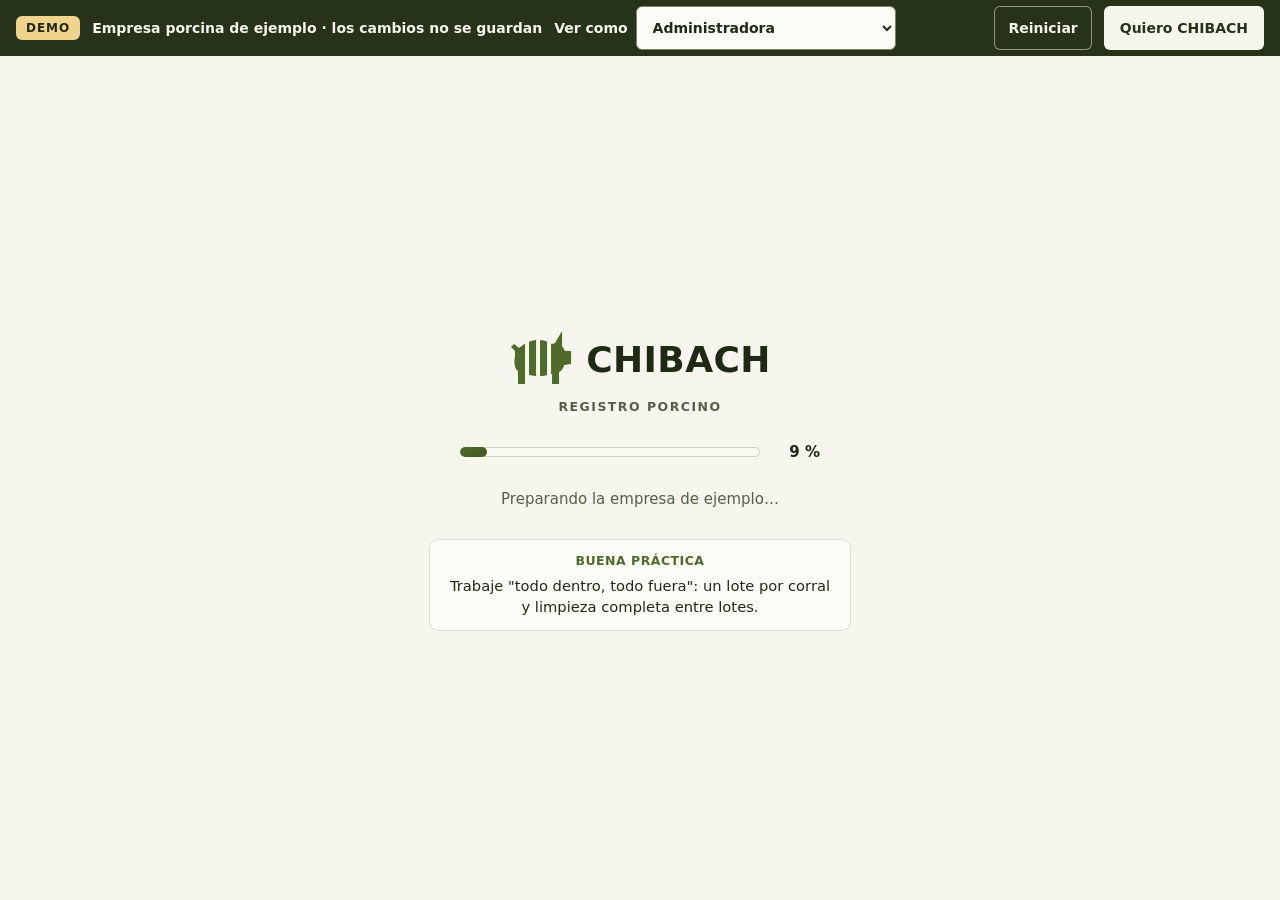
==== demo/index.html @ 528099c4 "Add files via upload" ====
<!DOCTYPE html>
<html lang="es">

<head>
    <meta charset="UTF-8">
    <meta name="viewport" content="width=device-width, initial-scale=1.0, viewport-fit=cover">
    <meta name="description" content="Demo interactiva de CHIBACH con una empresa porcina de ejemplo: registros diarios, pesajes, reproducción, sanidad y rastro.">
    <meta name="theme-color" content="#26331A">
    <link rel="icon" href="../img/favicon.svg?v=202611211308" type="image/svg+xml">
    
    <meta http-equiv="Content-Security-Policy" content="default-src 'self'; script-src 'self'; style-src 'self' 'unsafe-inline' https://fonts.googleapis.com; font-src https://fonts.gstatic.com; img-src 'self' data: blob:; connect-src 'self'; worker-src 'self'; frame-src 'none'; object-src 'none'; base-uri 'self'; form-action 'none'">
    <meta name="robots" content="noindex">
    <script src="../js/frame-guard.js?v=202611211308"></script>
    <meta name="referrer" content="no-referrer">
    <title>CHIBACH · Demo interactiva</title>
    <link rel="preconnect" href="https://fonts.googleapis.com">
    <link rel="preconnect" href="https://fonts.gstatic.com" crossorigin>
    <link href="https://fonts.googleapis.com/css2?family=Archivo:wght@600..800&family=DM+Mono:wght@400;500&family=Source+Sans+3:wght@400..800&display=swap" rel="stylesheet">
    <link rel="stylesheet" href="css/styles.css?v=202611211308">
    <link rel="stylesheet" href="css/demo.css?v=202611211308">
    <script src="js/demo.js?v=202611211308" defer></script>
    
    <script type="module" src="js/app.js?v=202611211308"></script>
</head>

<body>
    <div class="demo-bar" id="demoBar">
        <span class="demo-tag">DEMO</span>
        <span class="demo-txt">Empresa porcina de ejemplo · los cambios no se guardan</span>
        <label class="demo-como"><span>Ver como</span>
            <select id="demoComo" aria-label="Ver la demo como">
                <option value="empresa">Administradora</option>
                <option value="rep">Representante de dos granjas</option>
                <option value="vet">Veterinaria</option>
                <option value="nuevo">Primer ingreso</option>
            </select></label>
        <span class="demo-sp"></span>
        <button type="button" class="demo-reset" id="demoReset">Reiniciar</button>
        <a class="demo-cta" id="demoCta" href="https://wa.me/50258253416?text=Hola%2C%20prob%C3%A9%20la%20demo%20de%20CHIBACH%20y%20la%20quiero%20para%20mi%20granja%20de%20cerdos." target="_blank" rel="noopener noreferrer">Quiero CHIBACH</a>
    </div>
    <noscript>
        <p class="noscript">La plataforma necesita JavaScript habilitado.</p>
    </noscript>

    <div id="screen-loading" class="screen screen-center" role="status" aria-live="polite">
        <div class="brand brand-lg">
            <div class="brand-logo" role="img" aria-label="CHIBACH">
                <svg class="brand-simbolo" viewBox="0 0 64 64" aria-hidden="true"><path fill="currentColor" d="M6 30L6 25L2 21L5 18L10 22L14 18.9L16 17.7L16 48L16 58L9 58L9 45L7.9 43.9L6.9 42.6L6.2 41L5.8 39.2L5.5 37.3L5.4 35.1L5.6 32.6Z"/><path fill="currentColor" d="M20 15.7L22.1 14.9L26.2 14L27 14L27 49.9L26.4 49.9L22.9 49.5L20 49Z"/><path fill="currentColor" d="M31 14L34.6 14.5L38 15.6L38 49.2L36.4 49.5L33.1 49.9L31 50Z"/><path fill="currentColor" d="M42 17.5L43 18L46 17L53 5L53 20L56 25L62 25L62 38L55 39L54.7 40.2L54.3 41.3L53.8 42.3L53.2 43.2L52.6 44.1L51.8 44.8L51 45.5L50 46L50 58L43 58L43 48L42 48.3Z"/></svg>
                <span class="brand-palabra" aria-hidden="true">CHIBACH</span>
            </div>
            <span class="brand-tag">Registro porcino</span>
        </div>
        <div class="carga">
            <div class="carga-barra" id="carga-barra" role="progressbar" aria-label="Cargando" aria-valuemin="0" aria-valuemax="100" aria-valuenow="0"><span id="carga-relleno"></span></div>
            <span id="carga-pct" class="carga-pct">0 %</span>
        </div>
        <p id="loading-text" class="muted">Cargando…</p>
        <aside id="consejo" class="consejo" hidden><strong>Buena práctica</strong><p id="consejo-texto"></p></aside>
    </div>

    <main id="screen-login" class="screen auth-screen" hidden>
        <section class="auth-card" aria-labelledby="login-title">
            <div class="brand brand-lg">
                <div class="brand-logo" role="img" aria-label="CHIBACH">
                    <svg class="brand-simbolo" viewBox="0 0 64 64" aria-hidden="true"><path fill="currentColor" d="M6 30L6 25L2 21L5 18L10 22L14 18.9L16 17.7L16 48L16 58L9 58L9 45L7.9 43.9L6.9 42.6L6.2 41L5.8 39.2L5.5 37.3L5.4 35.1L5.6 32.6Z"/><path fill="currentColor" d="M20 15.7L22.1 14.9L26.2 14L27 14L27 49.9L26.4 49.9L22.9 49.5L20 49Z"/><path fill="currentColor" d="M31 14L34.6 14.5L38 15.6L38 49.2L36.4 49.5L33.1 49.9L31 50Z"/><path fill="currentColor" d="M42 17.5L43 18L46 17L53 5L53 20L56 25L62 25L62 38L55 39L54.7 40.2L54.3 41.3L53.8 42.3L53.2 43.2L52.6 44.1L51.8 44.8L51 45.5L50 46L50 58L43 58L43 48L42 48.3Z"/></svg>
                    <span class="brand-palabra" aria-hidden="true">CHIBACH</span>
                </div>
                <span class="brand-tag">Registro porcino</span>
            </div>
            <h1 id="login-title">Inicie sesión</h1>
            <p class="muted">Use el correo y la contraseña que le entregó la administración.</p>
            <p class="demo-pista">En la demo, entre con <b>empresa@demo.gt</b>, <b>rep@demo.gt</b>, <b>vet@demo.gt</b> o <b>nuevo@demo.gt</b> y cualquier contraseña.</p>

            <form id="login-form" data-submit="login" class="stack" novalidate>
                <label class="field">
                    <span>Correo electrónico</span>
                    <input type="email" name="email" autocomplete="username" inputmode="email" required>
                </label>
                <label class="field">
                    <span>Contraseña</span>
                    <span class="password-field">
                        <input type="password" name="password" autocomplete="current-password" required minlength="6">
                        <button type="button" class="password-toggle" data-action="toggle-password" aria-label="Mostrar contraseña" aria-pressed="false" title="Mostrar contraseña"><span data-icon="eye"></span></button>
                    </span>
                </label>
                <div class="humano" id="humano" hidden></div>
                <p class="form-error" role="alert" hidden></p>
                <button type="submit" class="btn btn-primary btn-block">Entrar</button>
                <button type="button" class="btn btn-link" data-action="forgot-password">¿Olvidó su contraseña?</button>
            </form>
        </section>
        <p class="auth-foot muted">El acceso lo otorga únicamente la administración.</p>
        <p class="firma">Powered by Pixan Tech<br>por Fernando Gaitán</p>
    </main>

    <main id="screen-denied" class="screen auth-screen" hidden>
        <section class="auth-card">
            <div class="brand brand-lg">
                <span class="brand-mark" aria-hidden="true"><svg viewBox="0 0 24 24" fill="none" stroke="currentColor" stroke-width="2" stroke-linecap="round" stroke-linejoin="round"><rect width="18" height="11" x="3" y="11" rx="2" ry="2"/><path d="M7 11V7a5 5 0 0 1 10 0v4"/></svg></span>
            </div>
            <h1 id="denied-title">Sin acceso</h1>
            <p id="denied-text" class="muted"></p>
            <div id="denied-actions" class="stack"></div>
            <button type="button" class="btn btn-ghost btn-block" data-action="logout">Cerrar sesión</button>
        </section>
    </main>

    <main id="screen-password" class="screen auth-screen" hidden>
        <section class="auth-card" aria-labelledby="password-title">
            <div class="brand brand-lg">
                <span class="brand-mark" aria-hidden="true"><svg viewBox="0 0 24 24" fill="none" stroke="currentColor" stroke-width="2" stroke-linecap="round" stroke-linejoin="round"><path d="M2.586 17.414A2 2 0 0 0 2 18.828V21a1 1 0 0 0 1 1h3a1 1 0 0 0 1-1v-1a1 1 0 0 1 1-1h1a1 1 0 0 0 1-1v-1a1 1 0 0 1 1-1h.172a2 2 0 0 0 1.414-.586l.814-.814a6.5 6.5 0 1 0-4-4z"/><circle cx="16.5" cy="7.5" r=".5" fill="currentColor"/></svg></span>
            </div>
            <h1 id="password-title">Cree su contraseña</h1>
            <p class="muted">Por seguridad, reemplace la contraseña temporal de <strong id="password-email"></strong> antes de continuar.</p>

            <form id="password-form" data-submit="change-password" class="stack" novalidate>
                <label class="field">
                    <span>Nueva contraseña</span>
                    <span class="password-field">
                        <input type="password" name="p1" autocomplete="new-password" required minlength="10">
                        <button type="button" class="password-toggle" data-action="toggle-password" aria-label="Mostrar contraseña" aria-pressed="false" title="Mostrar contraseña"><span data-icon="eye"></span></button>
                    </span>
                    <small class="field-hint">Mínimo 10 caracteres, con mayúsculas, minúsculas y números.</small>
                </label>
                <label class="field">
                    <span>Repita la contraseña</span>
                    <span class="password-field">
                        <input type="password" name="p2" autocomplete="new-password" required minlength="10">
                        <button type="button" class="password-toggle" data-action="toggle-password" aria-label="Mostrar contraseña" aria-pressed="false" title="Mostrar contraseña"><span data-icon="eye"></span></button>
                    </span>
                </label>
                <p class="form-error" role="alert" hidden></p>
                <button type="submit" class="btn btn-primary btn-block">Guardar y entrar</button>
            </form>
            <button type="button" class="btn btn-ghost btn-block" data-action="logout">Cerrar sesión</button>
        </section>
    </main>

    <div id="screen-app" class="app-shell" hidden>
        <aside id="sidebar" class="sidebar" aria-label="Menú principal">
            <div class="brand">
                <div class="brand-logo" role="img" aria-label="CHIBACH">
                    <svg class="brand-simbolo" viewBox="0 0 64 64" aria-hidden="true"><path fill="currentColor" d="M6 30L6 25L2 21L5 18L10 22L14 18.9L16 17.7L16 48L16 58L9 58L9 45L7.9 43.9L6.9 42.6L6.2 41L5.8 39.2L5.5 37.3L5.4 35.1L5.6 32.6Z"/><path fill="currentColor" d="M20 15.7L22.1 14.9L26.2 14L27 14L27 49.9L26.4 49.9L22.9 49.5L20 49Z"/><path fill="currentColor" d="M31 14L34.6 14.5L38 15.6L38 49.2L36.4 49.5L33.1 49.9L31 50Z"/><path fill="currentColor" d="M42 17.5L43 18L46 17L53 5L53 20L56 25L62 25L62 38L55 39L54.7 40.2L54.3 41.3L53.8 42.3L53.2 43.2L52.6 44.1L51.8 44.8L51 45.5L50 46L50 58L43 58L43 48L42 48.3Z"/></svg>
                    <span class="brand-palabra" aria-hidden="true">CHIBACH</span>
                </div>
                <span class="brand-tag">Registro porcino</span>
            </div>
            <nav id="nav" class="nav"></nav>
            <div class="sidebar-foot">
                <div id="user-chip" class="user-chip"></div>
                <button type="button" class="btn btn-sm btn-block" data-action="logout"><span data-icon="log-out"></span>Cerrar sesión</button>
                <p class="firma">Powered by Pixan Tech<br>por Fernando Gaitán</p>
            </div>
        </aside>
        <div class="sidebar-backdrop" data-action="toggle-sidebar" aria-hidden="true"></div>

        <div class="main">
            <header class="topbar">
                <button type="button" id="menu-btn" class="icon-btn" data-action="toggle-sidebar" aria-controls="sidebar" aria-expanded="false" aria-label="Mostrar u ocultar el menú" title="Menú"><span data-icon="menu"></span></button>
                <h1 id="page-title" class="page-title"></h1>
                <button type="button" class="icon-btn" data-action="sync" aria-label="Actualizar datos" title="Actualizar datos"><span data-icon="rotate-cw"></span></button>
            </header>
            <div id="busy-bar" class="busy-bar" aria-hidden="true"></div>
            <section id="view" class="view" tabindex="-1"></section>
        </div>
    </div>

    <dialog id="modal" class="modal" aria-modal="true"></dialog>

    <div id="toasts" class="toasts" aria-live="polite" aria-atomic="false"></div>
</body>

</html>
---- demo/css/styles.css ----
:root {
    
    --primary: #4F6B2A;        
    --primary-2: #1F2A14;      
    --secondary: #B08417;      
    --tertiary: #F0D48E;       
    --tertiary-ink: #3F7D3A;   
    --band: #26331A;           
    --band-2: #374A26;         
    --on-band: #F6F5EE;        
    --nav-bg: #EFEDE1;         
    --nav-hover: #E6E4D0;      
    --bg: #F6F5EE;             
    --surface: #FCFCF7;        
    --surface-2: #FAFAF2;      
    --text: #1F2A14;           
    --muted: #566048;          
    --line: #DEDFD0;           
    --line-2: #D0D2BC;         
    --field-border: #758362;   

    --ok: #2F6B2C;             
    --ok-bg: rgba(63, 125, 58, 0.13);
    --warn: #7A5000;           
    --warn-bg: rgba(183, 121, 31, 0.15);
    --danger: #A52A1D;         
    --danger-bg: rgba(192, 57, 43, 0.10);
    --info-bg: rgba(79, 107, 42, 0.10);

    
    --raised: 0 1px 2px rgba(31, 42, 20, 0.06), 0 0 0 1px var(--line);
    --raised-sm: 0 0 0 1px var(--line);
    --inset: inset 0 0 0 1px var(--line);
    --inset-sm: inset 0 0 0 1px var(--line-2);
    --grad-primary: linear-gradient(135deg, #4F6B2A 0%, #415823 100%);   
    --grad-secondary: linear-gradient(135deg, #B08417 0%, #957013 100%);   
    --grad-tertiary: linear-gradient(135deg, #F4E0AE 0%, #F0D48E 100%);

    --font-title: Archivo, "Source Sans 3", system-ui, -apple-system, "Segoe UI", Roboto, Arial, sans-serif;
    --font-text: "Source Sans 3", system-ui, -apple-system, "Segoe UI", Roboto, "Noto Sans", Arial, sans-serif;
    --font-data: "DM Mono", ui-monospace, "Roboto Mono", "SF Mono", Menlo, Consolas, monospace;

    --r-lg: 8px;
    --r-md: 8px;
    --r-sm: 6px;
    --pill: 6px;

    --s1: 4px;
    --s2: 8px;
    --s3: 12px;
    --s4: 16px;
    --s5: 24px;
    --s6: 32px;

    --sidebar-w: 240px;
    --topbar-h: 60px;
    --ease: cubic-bezier(.2, .7, .2, 1);
    color-scheme: light;
}

*, *::before, *::after { box-sizing: border-box; }
html { -webkit-text-size-adjust: 100%; }
body {
    margin: 0;
    min-height: 100vh;
    min-height: 100dvh;
    background: var(--bg);
    color: var(--text);
    font: 400 15px/1.5 var(--font-text);
    -webkit-font-smoothing: antialiased;
}
h1, h2, h3, h4, p, ul, ol, dl, dd, figure { margin: 0; }
h1 { font: 700 1.6rem/1.2 var(--font-title); letter-spacing: -0.01em; }
h2 { font: 600 1.15rem/1.3 var(--font-title); }
h3 { font-size: 1rem; font-weight: 600; }
[hidden] { display: none !important; }
a { color: var(--primary); }
button, input, select, textarea { font: inherit; color: inherit; }
.muted { color: var(--muted); }
.center { text-align: center; }
.noscript { padding: var(--s5); text-align: center; }
.sr-only { position: absolute; width: 1px; height: 1px; overflow: hidden; clip: rect(0 0 0 0); white-space: nowrap; }


.icon { width: 18px; height: 18px; flex: none; vertical-align: middle; }
.icon-sm { width: 15px; height: 15px; }
.icon-lg { width: 26px; height: 26px; }
.spin { animation: spin 0.9s linear infinite; }
@keyframes spin { to { transform: rotate(360deg); } }


.brand { display: flex; align-items: center; justify-content: center; gap: var(--s3); }
.brand-mark {
    width: 42px; height: 42px; border-radius: 14px; display: grid; place-items: center;
    background: var(--grad-primary); color: var(--on-band); box-shadow: var(--raised-sm);
}
.brand-mark svg { width: 24px; height: 24px; }
.brand-name { font-family: var(--font-title); font-weight: 800; font-size: 1.2rem; letter-spacing: -0.02em; line-height: 1.1; }
.brand-name small { display: block; font-size: 0.72rem; font-weight: 600; color: var(--muted); letter-spacing: 0.02em; }
.brand-lg .brand-mark { width: 56px; height: 56px; border-radius: 18px; }
.brand-lg .brand-mark svg { width: 30px; height: 30px; }
.brand-lg .brand-name { font-size: 1.5rem; }

.brand:has(.brand-logo) { flex-direction: column; gap: var(--s2); }
.brand-logo {
    display: inline-flex; align-items: center; gap: 0.36em;
    font: 700 1.5rem/1 var(--font-title); letter-spacing: 0.01em; color: var(--primary-2);
}
.brand-simbolo { width: 1.78em; height: 1.78em; flex: none; color: var(--primary); fill: currentColor; }
.brand-palabra { padding-top: 0.08em; }
.brand-lg .brand-logo { font-size: 2.25rem; }
.brand-tag { font-size: 0.78rem; font-weight: 600; color: var(--muted); letter-spacing: 0.12em; text-transform: uppercase; }
.sidebar .brand { align-items: flex-start; }


.screen { min-height: 100vh; min-height: 100dvh; }
.screen-center, .auth-screen {
    display: flex; flex-direction: column; align-items: center; justify-content: center;
    gap: var(--s5); padding: var(--s5) var(--s4); text-align: center;
}
.auth-card {
    width: min(420px, 100%); padding: var(--s6) var(--s5); border-radius: var(--r-lg);
    background: var(--surface); box-shadow: var(--raised);
    display: flex; flex-direction: column; gap: var(--s4); text-align: center;
}
.auth-card form { text-align: left; }
.auth-foot { font-size: 0.85rem; max-width: 420px; }
.spinner {
    width: 44px; height: 44px; border-radius: 50%; box-shadow: var(--inset);
    border: 4px solid transparent; border-top-color: var(--secondary); animation: spin 0.9s linear infinite;
}
.boot-error { color: var(--danger); font-weight: 600; max-width: 440px; }


.stack { display: flex; flex-direction: column; gap: var(--s4); }
.row { display: flex; align-items: center; gap: var(--s3); flex-wrap: wrap; }
.row-center { justify-content: center; }
.row-between { justify-content: space-between; }
.field { display: flex; flex-direction: column; gap: var(--s2); min-width: 0; }
.field > span:first-child, .field-label { font-size: 0.82rem; font-weight: 700; color: var(--muted); }
.field .req { color: var(--danger); }
.field-hint { font-size: 0.78rem; color: var(--muted); }

.input, .field input, .field select, .field textarea, .select, .lote-corral input[type="number"] {
    width: 100%; min-height: 44px; padding: 10px 14px; border: 1px solid var(--field-border); border-radius: var(--r-sm);
    background: var(--surface); box-shadow: none; outline: none;
    transition: box-shadow .2s var(--ease), border-color .2s var(--ease);
}
.field textarea { min-height: 88px; resize: vertical; }
.field input:focus, .field select:focus, .field textarea:focus, .input:focus, .select:focus, .lote-corral input[type="number"]:focus {
    border-color: var(--primary); box-shadow: 0 0 0 2px var(--secondary);
}
.field input[readonly] { color: var(--muted); }
.field input:user-invalid, .field select:user-invalid, .field textarea:user-invalid { border-color: var(--danger); box-shadow: 0 0 0 2px rgba(192, 57, 43, .45); }
.form-error {
    padding: 10px 14px; border-radius: var(--r-sm); background: var(--danger-bg);
    color: var(--danger); font-weight: 600; font-size: 0.9rem; text-align: center;
}
.password-field { position: relative; display: block; }
.password-field input { padding-right: 48px; }
.password-toggle {
    position: absolute; right: 6px; top: 50%; transform: translateY(-50%);
    width: 36px; height: 36px; border: 0; border-radius: 10px; background: transparent;
    color: var(--muted); cursor: pointer; display: grid; place-items: center;
}
.password-toggle:hover { color: var(--primary); }
fieldset.field { border: 0; padding: 0; margin: 0; min-width: 0; }
.check { display: inline-flex; align-items: center; gap: var(--s2); font-weight: 600; font-size: 0.9rem; cursor: pointer; }

input[type="checkbox"], .check input, .field .check input {
    -webkit-appearance: none; appearance: none; width: 18px; height: 18px; min-height: 0; margin: 0; padding: 0; flex: none;
    display: inline-grid; place-content: center; border: 1.5px solid var(--field-border); border-radius: 4px;
    background: var(--surface); box-shadow: none; cursor: pointer; vertical-align: middle;
}
input[type="checkbox"]::before {
    content: ''; width: 10px; height: 10px; transform: scale(0); transition: transform .12s var(--ease);
    background: var(--on-band); clip-path: polygon(14% 44%, 0 65%, 50% 100%, 100% 16%, 80% 0%, 43% 62%);
}
input[type="checkbox"]:checked { background: var(--primary); border-color: var(--primary); }
input[type="checkbox"]:checked::before { transform: scale(1); }
input[type="checkbox"]:focus-visible { outline: 2px solid var(--secondary); outline-offset: 2px; }
input[type="checkbox"]:disabled { opacity: .5; cursor: not-allowed; }

.form-grid { display: grid; grid-template-columns: repeat(auto-fill, minmax(min(220px, 100%), 1fr)); gap: var(--s4); align-items: start; }
.form-grid > .field:not(.span-all) > span:first-child {
    min-height: 2.5em; display: flex; flex-wrap: wrap; align-items: flex-end; align-content: flex-end; column-gap: 0.3em;
}
.form-section { display: flex; flex-direction: column; gap: var(--s3); }
.form-section > h3 { display: flex; align-items: center; gap: var(--s2); color: var(--primary); font-size: 0.95rem; }
.span-all { grid-column: 1 / -1; }


.btn {
    display: inline-flex; align-items: center; justify-content: center; gap: var(--s2);
    min-height: 42px; padding: 0 18px; border: 0; border-radius: var(--pill);
    background: var(--surface); color: var(--primary); font-weight: 700; font-size: 0.92rem;
    box-shadow: var(--raised-sm); cursor: pointer; white-space: nowrap; text-decoration: none;
    transition: box-shadow .18s var(--ease), transform .18s var(--ease), color .18s;
}
.btn:hover { color: var(--primary-2); transform: translateY(-1px); }
.btn:active { box-shadow: var(--inset-sm); transform: none; }
.btn:focus-visible, .icon-btn:focus-visible, .seg:focus-visible, .th-sort:focus-visible, .nav a:focus-visible {
    outline: 2px solid var(--secondary); outline-offset: 2px;
}
.btn:disabled { opacity: .5; cursor: not-allowed; transform: none; }
.btn-primary { background: var(--grad-primary); color: var(--on-band); }
.btn-primary:hover { color: var(--on-band); }
.btn-accent { background: var(--grad-primary); color: var(--on-band); }
.btn-accent:hover { color: var(--on-band); }
.btn-danger { color: var(--danger); }
.btn-danger.btn-solid { background: linear-gradient(135deg, #C0392B 0%, #A52A1D 100%); color: var(--on-band); }
.btn-ghost { box-shadow: none; background: transparent; }
.btn-ghost:hover { box-shadow: var(--raised-sm); }
.btn-sm { min-height: 34px; padding: 0 14px; font-size: 0.84rem; }
.btn-block { width: 100%; }
.btn-link { background: none; box-shadow: none; min-height: auto; padding: 4px; color: var(--primary-2); }
.btn.is-loading { pointer-events: none; opacity: .75; }
.btn.is-loading::after {
    content: ''; width: 14px; height: 14px; border-radius: 50%;
    border: 2px solid currentColor; border-right-color: transparent; animation: spin .8s linear infinite;
}
.icon-btn {
    width: 40px; height: 40px; border: 0; border-radius: 12px; background: var(--surface);
    color: var(--primary); box-shadow: var(--raised-sm); display: inline-grid; place-items: center;
    cursor: pointer; flex: none; transition: box-shadow .18s var(--ease);
}
.icon-btn:active, .icon-btn[aria-pressed="true"] { box-shadow: var(--inset-sm); }
.icon-btn-sm { width: 34px; height: 34px; border-radius: 10px; }
.icon-btn.danger { color: var(--danger); }
.icon-btn:disabled { opacity: .45; cursor: not-allowed; }


.app-shell { min-height: 100vh; min-height: 100dvh; }
.sidebar {
    position: fixed; inset: 0 auto 0 0; z-index: 40; width: var(--sidebar-w);
    display: flex; flex-direction: column; gap: var(--s5); padding: var(--s5) var(--s4);
    background: var(--surface); box-shadow: 8px 0 22px rgba(31, 42, 20, 0.12);
    transition: transform .28s var(--ease), visibility .28s;
    overflow-y: auto;
}
.sidebar .brand { justify-content: flex-start; padding: 0 var(--s2); }
.nav { display: flex; flex-direction: column; gap: var(--s2); flex: 1; }
.nav a {
    display: flex; align-items: center; gap: var(--s3); padding: 11px 14px; border-radius: var(--r-sm);
    color: var(--muted); font-weight: 700; text-decoration: none; transition: box-shadow .18s, color .18s;
}
.nav a:hover { color: var(--primary); box-shadow: var(--raised-sm); }
.nav a.is-active { color: var(--primary); box-shadow: var(--inset-sm); }
.nav a.is-active .icon { color: var(--secondary); }
.sidebar-foot { display: flex; flex-direction: column; gap: var(--s3); }
.user-chip { display: flex; align-items: center; gap: var(--s3); padding: var(--s3); border-radius: var(--r-md); box-shadow: var(--inset-sm); min-width: 0; }
.user-chip .avatar { flex: none; }
.user-chip-text { min-width: 0; }
.user-chip-text strong { display: block; font-size: 0.9rem; overflow: hidden; text-overflow: ellipsis; white-space: nowrap; }
.user-chip-text span { font-size: 0.76rem; color: var(--muted); }
.avatar {
    width: 38px; height: 38px; border-radius: 50%; display: grid; place-items: center;
    background: var(--grad-primary); color: var(--on-band); font-weight: 700; font-size: 0.85rem;
}
.sidebar-backdrop {
    position: fixed; inset: 0; z-index: 35; background: rgba(31, 42, 20, 0.35);
    opacity: 0; visibility: hidden; transition: opacity .25s, visibility .25s;
}

.main { margin-left: var(--sidebar-w); min-width: 0; transition: margin-left .28s var(--ease); }
.topbar {
    position: sticky; top: 0; z-index: 30; height: var(--topbar-h);
    display: grid; grid-template-columns: auto 1fr auto; align-items: center; gap: var(--s3);
    padding: 0 var(--s5); background: var(--band);
}
.page-title { font-size: 1.2rem; font-weight: 700; text-align: center; overflow: hidden; text-overflow: ellipsis; white-space: nowrap; }
.busy-bar { position: fixed; top: 0; left: 0; right: 0; z-index: 60; height: 3px; overflow: hidden; pointer-events: none; }
.busy-bar.is-active::after {
    content: ''; position: absolute; inset: 0; width: 40%;
    background: linear-gradient(90deg, transparent, var(--secondary), var(--tertiary), transparent);
    animation: busy 1.1s ease-in-out infinite;
}
@keyframes busy { from { transform: translateX(-100%); } to { transform: translateX(250%); } }
.view { display: flex; flex-direction: column; gap: var(--s5); padding: var(--s2) var(--s5) var(--s6); max-width: 1500px; margin: 0 auto; outline: none; }


.app-shell.sidebar-collapsed .sidebar { transform: translateX(-105%); visibility: hidden; }
.app-shell.sidebar-collapsed .main { margin-left: 0; }


.card {
    background: var(--surface); border-radius: var(--r-lg); box-shadow: var(--raised);
    padding: var(--s5); display: flex; flex-direction: column; gap: var(--s4); min-width: 0;
}
.card-head { display: flex; align-items: center; justify-content: space-between; gap: var(--s3); flex-wrap: wrap; }
.card-head h2, .card-head h3 { display: flex; align-items: center; gap: var(--s2); }
.card-head h2 .icon, .card-head h3 .icon { color: var(--secondary); }
.card-title-center { justify-content: center; text-align: center; }

.card.is-disabled { filter: grayscale(.85); box-shadow: none; outline: 1px dashed var(--muted); outline-offset: -1px; }
.section-head { display: flex; flex-direction: column; align-items: center; gap: var(--s2); text-align: center; }
.section-head p { max-width: 640px; }
.grid-2 { display: grid; grid-template-columns: repeat(auto-fit, minmax(min(460px, 100%), 1fr)); gap: var(--s5); }
.grid-3 { display: flex; flex-wrap: wrap; justify-content: center; gap: var(--s5); }
.grid-3 > * { flex: 1 1 300px; max-width: 560px; }
.issue-list { list-style: none; padding: 0; margin: 0; display: flex; flex-direction: column; gap: var(--s2); text-align: center; color: var(--muted); font-size: 0.9rem; }


.filters { display: flex; flex-wrap: wrap; align-items: flex-end; justify-content: center; gap: var(--s4); min-width: 0; }
.card > * { min-width: 0; }
.filters .field { min-width: 150px; }
.filter-group { display: flex; flex-direction: column; align-items: center; gap: var(--s2); }
.filter-group > .field-label { text-align: center; }
.date-range { display: flex; gap: var(--s3); align-items: flex-end; }
.presets { display: flex; flex-wrap: wrap; justify-content: center; gap: var(--s2); }


.segmented { display: inline-flex; gap: var(--s1); padding: var(--s1); border-radius: var(--pill); box-shadow: var(--inset-sm); flex-wrap: wrap; justify-content: center; }
.seg {
    display: inline-flex; align-items: center; gap: var(--s2); min-height: 38px; padding: 0 16px;
    border: 0; border-radius: var(--pill); background: transparent; color: var(--muted);
    font-weight: 700; font-size: 0.88rem; cursor: pointer; transition: all .18s var(--ease);
}
.seg:hover:not(:disabled) { color: var(--primary); }
.seg.is-active { background: var(--surface); color: var(--primary); box-shadow: var(--raised-sm); }
.seg:disabled { opacity: .45; cursor: not-allowed; filter: grayscale(1); }


.dropdown { position: relative; }
.dropdown > summary {
    list-style: none; display: inline-flex; align-items: center; justify-content: space-between; gap: var(--s2);
    min-height: 44px; min-width: 210px; padding: 0 14px; border-radius: var(--r-sm);
    border: 1px solid var(--field-border); cursor: pointer; font-weight: 600;
}
.dropdown > summary::-webkit-details-marker { display: none; }
.dropdown[open] > summary { box-shadow: 0 0 0 2px var(--secondary); }
.dropdown-panel {
    position: absolute; z-index: 25; top: calc(100% + 8px); left: 50%; transform: translateX(-50%);
    width: max(100%, 260px); max-height: 320px; overflow: auto; padding: var(--s3);
    border-radius: var(--r-md); background: var(--surface-2); box-shadow: var(--raised);
    display: flex; flex-direction: column; gap: var(--s2);
}
.dropdown-panel .check { padding: 6px 8px; border-radius: 10px; }
.dropdown-panel .check:hover { background: var(--info-bg); }


.kpis { display: flex; flex-wrap: wrap; justify-content: center; gap: var(--s4); }
.kpis > * { flex: 1 1 170px; max-width: 280px; }
.kpi {
    display: flex; flex-direction: column; align-items: center; gap: var(--s2); text-align: center;
    padding: var(--s4); border-radius: var(--r-md); background: var(--surface); box-shadow: var(--raised-sm);
}
.kpi-icon { display: grid; place-items: center; }
.kpi-label { font-size: 0.78rem; font-weight: 700; color: var(--muted); text-transform: uppercase; letter-spacing: 0.06em; }
.kpi-value { font-size: 1.55rem; font-weight: 500; letter-spacing: -0.02em; line-height: 1.1; }
.kpi-sub { font-size: 0.8rem; color: var(--muted); }


.chart-card { gap: var(--s3); }
.chart-card .card-head h3 { font-size: 0.98rem; }
.chart-box { position: relative; width: 100%; }
.chart-box canvas { display: block; width: 100%; height: 300px; touch-action: pan-y; cursor: crosshair; }


.table-card { gap: var(--s3); }
.table-tools { display: flex; align-items: center; justify-content: space-between; gap: var(--s3); flex-wrap: wrap; }
.table-tools h2, .table-tools h3 { display: flex; align-items: center; gap: var(--s2); }
.table-tools h2 .icon, .table-tools h3 .icon { color: var(--secondary); }
.table-tools .tools { display: flex; align-items: center; gap: var(--s2); flex-wrap: wrap; justify-content: center; }
.search { position: relative; }
.search .icon { position: absolute; left: 12px; top: 50%; transform: translateY(-50%); color: var(--muted); }
.search input { padding-left: 38px; min-height: 38px; width: 220px; max-width: 100%; }
.table-wrap { width: 100%; overflow: auto; border-radius: var(--r-md); box-shadow: var(--inset-sm); max-height: 70vh; -webkit-overflow-scrolling: touch; }
.import-tabla { max-height: 320px; }
.import-tabla table { width: 100%; border-collapse: collapse; font-size: 0.85rem; }
.import-tabla th, .import-tabla td { padding: 6px 10px; text-align: left; border-bottom: 1px solid var(--line); vertical-align: top; }
.import-tabla th { position: sticky; top: 0; background: var(--surface); }
.import-steps .form-section > h3 { display: flex; align-items: center; gap: var(--s2); }
table.table { width: 100%; border-collapse: separate; border-spacing: 0; font-size: 0.88rem; }
.table th, .table td { padding: 10px 14px; text-align: center; vertical-align: middle; border-bottom: 1px solid var(--line); white-space: nowrap; }
.table td.wrap { white-space: normal; min-width: 220px; max-width: 420px; text-align: left; }
.table td.num { font-variant-numeric: tabular-nums; }
.table thead th {
    position: sticky; top: 0; z-index: 2; background: var(--surface-2);
    font-size: 0.74rem; font-weight: 800; color: var(--muted); text-transform: uppercase; letter-spacing: 0.05em;
}
.table tbody tr:last-child td { border-bottom: 0; }
.table tr.is-deleted td { color: var(--muted); text-decoration: line-through; text-decoration-color: rgba(86, 96, 72, .5); }
.table tr.is-deleted td.actions { text-decoration: none; }
.table .sticky-col { position: sticky; left: 0; z-index: 1; background: var(--surface-2); }
.table thead .sticky-col { z-index: 3; }
.table td.actions, .table th.actions { position: sticky; right: 0; background: var(--surface-2); z-index: 1; }
.table thead th.actions { z-index: 3; }
.table td.actions .row { flex-wrap: nowrap; justify-content: center; gap: var(--s2); }
.th-sort {
    display: inline-flex; align-items: center; gap: 6px; border: 0; background: none; padding: 0;
    color: inherit; font: inherit; text-transform: inherit; letter-spacing: inherit; cursor: pointer;
}
.th-sort .icon { width: 15px; height: 15px; opacity: .45; }
.th-sort.is-sorted { color: var(--primary); }
.th-sort.is-sorted .icon { opacity: 1; color: var(--secondary); }
.table-foot { display: flex; justify-content: center; font-size: 0.82rem; color: var(--muted); text-align: center; }


.kv { display: flex; flex-wrap: wrap; justify-content: center; gap: var(--s3); }
.kv div { flex: 1 1 190px; max-width: 340px; padding: 10px 12px; border-radius: var(--r-sm); box-shadow: var(--inset-sm); min-width: 0; text-align: center; }
.kv dt { font-size: 0.72rem; font-weight: 700; color: var(--muted); text-transform: uppercase; letter-spacing: 0.04em; }
.kv dd { font-weight: 700; overflow-wrap: anywhere; }
.kv dd.empty { color: var(--muted); font-weight: 500; }
.profile-section { display: flex; flex-direction: column; gap: var(--s3); }
.profile-section > h3 { display: flex; align-items: center; justify-content: center; gap: var(--s2); font-size: 0.9rem; color: var(--primary); }
.profile-section > h3 .icon { color: var(--secondary); }
.farm-hero { align-items: center; text-align: center; }
.farm-head { display: flex; flex-direction: column; align-items: center; gap: var(--s3); width: 100%; }
.farm-title { display: flex; flex-direction: column; align-items: center; gap: var(--s2); }
.farm-title h2 { margin: 0; }
.farm-hero .meta { display: flex; flex-wrap: wrap; justify-content: center; gap: var(--s2) var(--s4); color: var(--muted); font-size: 0.9rem; }
.farm-hero .meta span { display: inline-flex; align-items: center; gap: 6px; }
@media (min-width: 1024px) {
    .farm-hero { align-items: stretch; text-align: left; }
    .farm-head { flex-direction: row; }
    .farm-title { flex-direction: row; gap: var(--s3); }
    .farm-actions { margin-left: auto; }
    .farm-hero .meta { justify-content: flex-start; }
}
.empty-line { display: flex; flex-direction: column; align-items: center; justify-content: center; gap: var(--s3); text-align: center; padding: var(--s5) var(--s3); color: var(--muted); }
.empty-line .icon-lg { color: var(--muted); }


.badge {
    display: inline-flex; align-items: center; gap: 5px; padding: 3px 10px; border-radius: var(--pill);
    font-size: 0.74rem; font-weight: 800; letter-spacing: 0.02em; white-space: nowrap;
    background: var(--info-bg); color: var(--primary);
}
.badge-solid { background: var(--grad-primary); color: var(--on-band); }
.badge-ok { background: var(--ok-bg); color: var(--ok); }
.badge-warn { background: var(--warn-bg); color: var(--warn); }
.badge-danger { background: var(--danger-bg); color: var(--danger); }
.badge-muted { background: rgba(86, 96, 72, .12); color: var(--muted); }
.chips { display: flex; flex-wrap: wrap; justify-content: center; gap: var(--s2); }
.chip {
    display: inline-flex; align-items: center; gap: var(--s2); padding: 6px 8px 6px 14px; border-radius: var(--pill);
    box-shadow: var(--raised-sm); font-weight: 600; font-size: 0.88rem;
}


.alert { display: flex; align-items: center; justify-content: center; gap: var(--s3); padding: 12px 16px; border-radius: var(--r-md); font-weight: 600; font-size: 0.9rem; text-align: center; }
.alert-info { background: var(--info-bg); color: var(--primary); }
.alert-warn { background: var(--warn-bg); color: var(--warn); }
.alert-danger { background: var(--danger-bg); color: var(--danger); }
.alert-ok { background: var(--ok-bg); color: var(--ok); }
.empty { display: flex; flex-direction: column; align-items: center; gap: var(--s3); padding: var(--s6) var(--s4); text-align: center; color: var(--muted); }
.empty-icon { width: 64px; height: 64px; border-radius: 20px; display: grid; place-items: center; box-shadow: var(--inset); color: var(--secondary); }
.empty-icon .icon { width: 28px; height: 28px; }
.skeleton { height: 220px; border-radius: var(--r-lg); box-shadow: var(--inset); position: relative; overflow: hidden; }
.skeleton::after {
    content: ''; position: absolute; inset: 0;
    background: linear-gradient(90deg, transparent, rgba(252, 252, 247, .55), transparent);
    animation: busy 1.4s ease-in-out infinite;
}
.secret {
    font: 500 1.35rem/1.2 var(--font-data); letter-spacing: 0.08em;
    padding: var(--s4); border-radius: var(--r-md); box-shadow: var(--inset); text-align: center; user-select: all; overflow-wrap: anywhere;
}


details.ficha { border-radius: var(--r-md); box-shadow: var(--inset-sm); padding: var(--s3) var(--s4); }
details.ficha > summary {
    list-style: none; cursor: pointer; display: flex; align-items: center; justify-content: center; gap: var(--s2);
    font-weight: 700; color: var(--primary);
}
details.ficha > summary::-webkit-details-marker { display: none; }
details.ficha[open] > summary { margin-bottom: var(--s3); }
details.ficha[open] > summary .icon:last-child { transform: rotate(180deg); }
.estructura { display: flex; flex-direction: column; gap: var(--s4); }
.estructura-titulo { display: flex; align-items: center; gap: var(--s2); color: var(--primary); font-size: 0.98rem; }
.estructura-titulo .icon { color: var(--secondary); }
.nave { display: flex; flex-direction: column; gap: var(--s3); padding: var(--s4); border-radius: var(--r-md); box-shadow: var(--raised-sm); }
.nave-head { display: flex; align-items: center; justify-content: space-between; gap: var(--s3); flex-wrap: wrap; }
.nave-head > strong { display: flex; align-items: center; gap: var(--s2); }
.corrales { display: grid; grid-template-columns: repeat(auto-fill, minmax(min(250px, 100%), 1fr)); gap: var(--s3); }
.corral { display: flex; flex-direction: column; gap: var(--s3); padding: var(--s3); border-radius: var(--r-sm); box-shadow: var(--inset-sm); text-align: center; }
.corral-head { display: flex; align-items: center; justify-content: center; gap: var(--s2); }
.corral-head strong { display: inline-flex; align-items: center; gap: 6px; }
.lote { display: flex; align-items: center; justify-content: center; gap: var(--s2); font-size: 0.88rem; }
.lote .icon { color: var(--secondary); }
.is-inactive { filter: grayscale(1); outline: 1px dashed var(--muted); outline-offset: -1px; }
.historial { font-size: 0.82rem; }
.historial summary { cursor: pointer; color: var(--muted); font-weight: 600; }
.historial ul { list-style: none; padding: 0; margin: var(--s2) 0 0; display: flex; flex-direction: column; gap: var(--s1); }
.historial li { display: flex; align-items: center; justify-content: center; gap: var(--s2); flex-wrap: wrap; }
.select-inline { width: auto; min-height: 38px; }


.pz { gap: var(--s3); }
.pz-progress { height: 10px; border-radius: var(--pill); box-shadow: var(--inset-sm); overflow: hidden; }
.pz-bar { height: 100%; width: 0; border-radius: var(--pill); background: var(--grad-secondary); transition: width .25s var(--ease); }
.pz-bar.is-full { background: var(--grad-tertiary); }
.pz-entrada { display: flex; gap: var(--s2); justify-content: center; flex-wrap: wrap; }
.pz-entrada .input { flex: 1 1 200px; max-width: 320px; font-size: 1.15rem; font-weight: 700; text-align: center; }
.pz-list { list-style: none; padding: 0; margin: 0; display: grid; grid-template-columns: repeat(auto-fill, minmax(118px, 1fr)); gap: var(--s2); max-height: 260px; overflow: auto; }
.pz-list li { display: flex; align-items: center; justify-content: space-between; gap: var(--s2); padding: 4px 4px 4px 6px; border-radius: var(--r-sm); box-shadow: var(--raised-sm); font-weight: 700; font-variant-numeric: tabular-nums; }
.pz-num { min-width: 28px; padding: 2px 6px; border-radius: var(--pill); background: var(--info-bg); color: var(--primary); font-size: 0.72rem; text-align: center; }
.pz-stats div { flex-basis: 120px; }


.modal { border: 0; padding: 0; background: transparent; width: min(560px, calc(100vw - 32px)); max-height: calc(100dvh - 32px); color: var(--text); }
.modal-wide { width: min(980px, calc(100vw - 32px)); }
.modal::backdrop { background: rgba(31, 42, 20, 0.42); backdrop-filter: blur(3px); }
.modal-card { display: flex; flex-direction: column; max-height: calc(100dvh - 32px); border-radius: var(--r-lg); background: var(--surface); box-shadow: 0 12px 32px rgba(31, 42, 20, .22); }
.modal-head { display: grid; grid-template-columns: 40px 1fr 40px; align-items: center; gap: var(--s3); padding: var(--s4) var(--s5); }
.modal-head h2 { text-align: center; }
.modal-body { display: flex; flex-direction: column; gap: var(--s5); padding: var(--s2) var(--s5) var(--s5); overflow: auto; }
.modal-card > .form-error { margin: 0 var(--s5); }
.modal-foot { display: flex; justify-content: center; gap: var(--s3); padding: var(--s4) var(--s5); flex-wrap: wrap; border-top: 1px solid var(--line); }


.toasts { position: fixed; z-index: 80; left: 50%; bottom: 20px; transform: translateX(-50%); display: flex; flex-direction: column; align-items: center; gap: var(--s2); width: min(460px, calc(100vw - 32px)); pointer-events: none; }
.toast {
    padding: 12px 18px; border-radius: var(--r-md); background: var(--surface-2); box-shadow: var(--raised);
    font-weight: 600; font-size: 0.9rem; text-align: center; pointer-events: auto; animation: toastIn .25s var(--ease);
    border-left: 4px solid var(--secondary);
}
.toast.success { border-left-color: var(--tertiary-ink); }
.toast.error { border-left-color: var(--danger); color: var(--danger); }
.toast.is-leaving { opacity: 0; transform: translateY(8px); transition: all .2s; }
@keyframes toastIn { from { opacity: 0; transform: translateY(10px); } }



.card { border-radius: var(--r-lg); }
.card-head h2, .card-head h3 { color: var(--primary-2); }
.chart-card .card-head { padding-bottom: var(--s2); border-bottom: 1px solid var(--line); }


.topbar { background: var(--band); color: var(--on-band); backdrop-filter: none; }
.page-title { color: var(--on-band); }
.topbar .icon-btn { background: transparent; color: var(--on-band); box-shadow: inset 0 0 0 1px rgba(246, 245, 238, 0.45); }
.topbar .icon-btn:hover { background: rgba(246, 245, 238, 0.12); }


.sidebar { background: var(--nav-bg); box-shadow: 1px 0 0 var(--line); }
.nav a { color: var(--primary-2); border-radius: var(--r-sm); }
.nav a:hover { background: var(--nav-hover); box-shadow: none; color: var(--primary-2); }
.nav a.is-active { background: var(--primary-2); color: var(--on-band); box-shadow: none; }
.nav a.is-active .icon { color: var(--tertiary); }
.user-chip { background: var(--surface); }


.filters-card { background: var(--band-2); border: 0; box-shadow: none; color: var(--on-band); }
.filters-card .field > span:first-child, .filters-card .field-label, .filters-card .check { color: var(--on-band); }
.filters-card .field input, .filters-card .field select, .filters-card .dropdown > summary {
    background: var(--surface); color: var(--text); box-shadow: none; border: 0;
}

.filters-card .segmented { background: rgba(31, 42, 20, 0.45); box-shadow: none; }
.filters-card .seg { color: var(--on-band); }
.filters-card .seg:hover:not(:disabled) { color: var(--on-band); background: rgba(31, 42, 20, 0.35); }
.filters-card .seg.is-active { background: var(--surface); color: var(--primary-2); box-shadow: none; }
.filters-card .presets .btn { background: rgba(31, 42, 20, 0.45); color: var(--on-band); box-shadow: none; }
.filters-card .presets .btn:hover { background: rgba(31, 42, 20, 0.65); }

.filters-card .dropdown-panel .check { color: var(--text); }
.filters-card .badge { background: var(--surface); color: var(--primary-2); }

.filters-card .check input { border-color: var(--on-band); background: transparent; }
.filters-card .check input:checked { background: var(--tertiary); border-color: var(--tertiary); }
.filters-card .check input:checked::before { background: var(--primary-2); }
.filters-card .dropdown-panel .check input { border-color: var(--field-border); background: var(--surface); }
.filters-card .dropdown-panel .check input:checked { background: var(--primary); border-color: var(--primary); }
.filters-card .dropdown-panel .check input:checked::before { background: var(--on-band); }


.kpi { border-top: 4px solid var(--primary); }
.kpi-icon { width: auto; height: auto; background: none !important; color: var(--secondary) !important; }
.kpi-value { order: 2; color: var(--primary-2); font: 500 clamp(1.1rem, 1.55vw, 1.5rem)/1.2 var(--font-data); letter-spacing: -0.02em; white-space: nowrap; }
.table td { font-variant-numeric: tabular-nums; }
.page-title { font-family: var(--font-title); font-weight: 700; letter-spacing: -0.005em; }
.kpi-label { order: 3; color: var(--primary); }
.kpi-sub { order: 4; }
.kpi-icon { order: 1; }


.btn { box-shadow: 0 0 0 1px var(--line); }
.btn-primary, .btn-accent { box-shadow: none; }
.btn-ghost { box-shadow: none; }
.segmented { box-shadow: 0 0 0 1px var(--line); background: var(--surface-2); }
.seg.is-active { background: var(--primary); color: var(--on-band); box-shadow: none; }
.seg.is-active:hover:not(:disabled) { color: var(--on-band); }
.icon-btn { box-shadow: 0 0 0 1px var(--line); }
.brand-mark { box-shadow: none; }


.table thead th { background: var(--nav-bg); color: var(--primary-2); }
.table .sticky-col, .table td.actions, .table th.actions { background: var(--surface); }
.table thead .sticky-col, .table thead th.actions { background: var(--nav-bg); }
.table tbody tr:hover td { background: var(--bg); }
.table-wrap { box-shadow: 0 0 0 1px var(--line); }


.corral { background: var(--surface-2); }
.pz-bar { background: var(--secondary); }
.pz-bar.is-full { background: var(--primary-2); }
.spinner { box-shadow: inset 0 0 0 4px var(--line); border-top-color: var(--primary); }
.auth-card { box-shadow: 0 1px 3px rgba(31, 42, 20, 0.08), 0 0 0 1px var(--line); }
.panorama .chart-box canvas { height: 260px; }

@media (max-width: 959px) {
    
    
    .sidebar { top: var(--topbar-h); transform: translateX(-105%); visibility: hidden; box-shadow: none; }
    .sidebar > .brand { display: none; }
    .sidebar-backdrop { top: var(--topbar-h); }
    .topbar { z-index: 45; background: var(--band); }
    .app-shell.sidebar-open .sidebar { transform: none; visibility: visible; box-shadow: 8px 0 28px rgba(31, 42, 20, .22); }
    .app-shell.sidebar-open .sidebar-backdrop { opacity: 1; visibility: visible; }
    .main, .app-shell.sidebar-collapsed .main { margin-left: 0; }
    .topbar { padding: 0 var(--s4); }
    .view { padding: var(--s2) var(--s4) var(--s6); gap: var(--s4); }
    .card { padding: var(--s4); }
}
@media (max-width: 600px) {
    body { font-size: 14px; }
    .field input, .field select, .field textarea, .input, .select { font-size: 16px; }   
    .page-title { font-size: 1.05rem; }
    .grid-2, .grid-3 { gap: var(--s4); }
    .kpi { padding: var(--s3); }
    .kv { gap: var(--s2); }
    .kv div { flex: 1 1 calc(50% - 8px); max-width: calc(50% - 4px); padding: 8px; }
    .kpi-value { font-size: 1.25rem; }
    .chart-box canvas { height: 250px; }
    .filters { flex-direction: column; align-items: stretch; }
    .filters .field, .dropdown > summary { min-width: 0; width: 100%; }
    .filters > * { width: 100%; min-width: 0; }
    .date-range .field { flex: 1 1 0; min-width: 0; }
    .field input, .field select { min-width: 0; }
    .kpis { gap: var(--s3); }
    .kpis > * { flex: 1 1 140px; max-width: none; }
    .filter-group { align-items: stretch; }
    .segmented { display: flex; width: 100%; flex-wrap: nowrap; }
    .seg { flex: 1 1 0; min-width: 0; justify-content: center; padding: 0 10px; }
    .segmented.seg-lineas { display: grid; grid-template-columns: repeat(2, minmax(0, 1fr)); }
    .seg-lineas .seg { white-space: nowrap; overflow: hidden; text-overflow: ellipsis; }
    .search input { width: 100%; }
    .table-tools { flex-direction: column; align-items: stretch; text-align: center; }
    .table-tools h2, .table-tools h3 { justify-content: center; }
    .table-tools .tools { justify-content: center; }
    .search { width: 100%; }
    .modal, .modal-wide { width: 100vw; max-width: 100vw; height: 100dvh; max-height: 100dvh; margin: 0; }
    .modal .form-grid { grid-template-columns: repeat(2, minmax(0, 1fr)); gap: var(--s3); }
    .modal .form-grid { align-items: start; }
    .modal-card { max-height: 100dvh; min-height: 100dvh; border-radius: 0; }
    .modal-body { padding: var(--s2) var(--s4) var(--s4); }
    .modal-head { padding: var(--s3) var(--s4); }
    .modal-foot { padding: var(--s3) var(--s4); }
    .modal-foot .btn { flex: 1; }
    .hide-sm { display: none; }
    .estructura > .row-between, .nave-head { flex-direction: column; justify-content: center; }
}
@media (prefers-reduced-motion: reduce) {
    *, *::before, *::after { animation-duration: .01ms !important; transition-duration: .01ms !important; }
}


.check-plan { width: 18px; height: 18px; }
.input-precio { width: 110px; min-height: 38px; padding: 6px 10px; text-align: right; }


.progreso { height: 10px; border-radius: 999px; background: var(--info-bg); overflow: hidden; margin: var(--s2) auto 0; max-width: 520px; }
.progreso > span { display: block; height: 100%; background: var(--primary); transition: width .3s ease; }


.fila-grupo th { text-align: left; background: var(--surface-2); font-weight: 700; padding-top: 14px; }
.fila-subtotal td { font-weight: 700; border-top: 1px solid var(--line); }



.lote-corrales { display: grid; grid-template-columns: repeat(auto-fill, minmax(min(220px, 100%), 1fr)); gap: var(--s3); margin: var(--s2) 0; }
.lote-corral { display: flex; flex-direction: column; align-items: stretch; gap: var(--s2); padding: var(--s3); border-radius: var(--r-sm); box-shadow: var(--inset); background: var(--surface-2); min-width: 0; }
.lote-corral .check { min-width: 0; align-items: flex-start; line-height: 1.3; }
.lote-corral .check input { margin-top: 1px; }
.lote-corral input[type="number"] { min-height: 40px; padding: 8px 12px; }


.humano { display: flex; justify-content: center; min-height: 65px; }


.firma { margin: 0; font-size: 0.72rem; line-height: 1.35; text-align: center; color: var(--muted); }
.sidebar .firma { color: inherit; opacity: 0.75; }


.field input[type="date"], .field input[type="time"], .field input[type="datetime-local"], .field input[type="month"] {
    -webkit-appearance: none; appearance: none; display: block; width: 100%; min-width: 0; max-width: 100%; text-align: left;
}
.field input::-webkit-date-and-time-value { text-align: left; min-height: 1.5em; }
.field input, .field select, .field textarea, .dropdown > summary { max-width: 100%; }
.date-range { min-width: 0; max-width: 100%; }

@media (max-width: 399px) {
    .modal .form-grid { grid-template-columns: minmax(0, 1fr); }
    .date-range { flex-direction: column; align-items: stretch; }
    .date-range .field { flex: 0 0 auto; width: 100%; }
}


.corral-ref { font-size: 0.8rem; padding: 8px 10px; border-radius: var(--r-sm); box-shadow: var(--inset-sm); text-align: left; }
.corral-ref-titulo { display: flex; align-items: center; gap: 6px; font-weight: 700; color: var(--muted); margin-bottom: 4px; }
.corral-ref ul { list-style: none; margin: 0; padding: 0; display: grid; gap: 4px; }
.corral-ref li { display: flex; flex-wrap: wrap; justify-content: space-between; gap: 2px 8px; }
.corral-ref li > span:first-child { font-weight: 600; }
.corral-ref p { margin: 0 0 4px; }


.carga { display: flex; align-items: center; gap: 12px; width: min(360px, 86vw); }
.carga-barra { flex: 1; height: 10px; border-radius: 999px; background: var(--surface-2); box-shadow: var(--inset-sm); overflow: hidden; }
.carga-barra > span { display: block; height: 100%; width: 0; border-radius: inherit; background: var(--grad-primary, var(--primary)); transition: width .15s linear; }
.carga-pct { min-width: 3.2em; text-align: right; font-weight: 700; font-variant-numeric: tabular-nums; color: var(--text); }
.consejo { width: min(420px, 90vw); margin-top: 6px; padding: 12px 16px; border-radius: var(--r-md); background: var(--surface); box-shadow: var(--raised-sm); text-align: center; }
.consejo strong { display: block; font-size: 0.78rem; color: var(--primary); text-transform: uppercase; letter-spacing: .04em; margin-bottom: 4px; }
.consejo p { margin: 0; font-size: 0.92rem; line-height: 1.45; color: var(--text); }


.dato { font-family: var(--font-data); font-variant-numeric: tabular-nums; }
.kv dd.dato { font-weight: 500; }


.repro-entrada {
    display: flex; align-items: center; justify-content: space-between; gap: var(--s3) var(--s4); flex-wrap: wrap;
    padding: var(--s3) var(--s4); border-radius: var(--r-md); background: var(--info-bg); text-align: left;
}
.repro-entrada-texto { display: flex; flex-direction: column; gap: 2px; min-width: 0; flex: 1 1 260px; }
.repro-entrada-texto strong { display: inline-flex; align-items: center; gap: var(--s2); color: var(--primary-2); }
.repro-entrada-texto strong .icon { color: var(--secondary); }
.repro-entrada-texto .muted { font-size: 0.88rem; }


.repro-hero { gap: var(--s4); }
.repro-hero-head { display: flex; flex-direction: column; align-items: center; gap: var(--s3); text-align: center; }
.repro-hero-titulo { display: flex; flex-direction: column; align-items: center; gap: var(--s1); min-width: 0; }
.repro-hero-titulo h2 { font-size: 1.3rem; }
@media (min-width: 1024px) {
    .repro-hero-head { flex-direction: row; text-align: left; }
    .repro-hero-titulo { align-items: flex-start; }
    .repro-hero-titulo .row { justify-content: flex-start; }
    .repro-hero-acciones { margin-left: auto; }
}


.badge.sit::before { content: ''; width: 7px; height: 7px; border-radius: 50%; background: currentColor; flex: none; }
.sit-vacia { background: rgba(86, 96, 72, .12); color: var(--muted); }
.sit-servida { background: var(--info-bg); color: var(--primary); }
.sit-gestante { background: var(--ok-bg); color: var(--ok); }
.sit-lactando { background: var(--warn-bg); color: var(--warn); }
.sit-baja { background: var(--danger-bg); color: var(--danger); }


.repro-indicadores { gap: var(--s4); }
.repro-kpis { display: grid; grid-template-columns: repeat(3, minmax(0, 1fr)); gap: var(--s3); }
.repro-kpis > * { max-width: none; min-width: 0; }
.repro-kpis .kpi-value { font-size: clamp(1.25rem, 2vw, 1.7rem); }
.repro-kpis .kpi-label { letter-spacing: 0.04em; }
.repro-nota { display: flex; align-items: flex-start; justify-content: center; gap: var(--s2); font-size: 0.85rem; text-align: center; }
.repro-nota .icon { margin-top: 2px; color: var(--secondary); }


.alertas-repro, .verracos { list-style: none; margin: 0; padding: 0; display: grid; grid-template-columns: repeat(auto-fill, minmax(min(300px, 100%), 1fr)); gap: var(--s2); }
.alertas-repro li, .verraco {
    display: flex; align-items: center; justify-content: space-between; gap: var(--s2); flex-wrap: wrap;
    padding: 8px 12px; border-radius: var(--r-sm); box-shadow: 0 0 0 1px var(--line); background: var(--surface); min-width: 0;
}
.alertas-repro .badge { white-space: normal; }
.verraco-datos { display: flex; flex-direction: column; min-width: 0; flex: 1 1 140px; }
.verraco-datos .muted { font-size: 0.84rem; }
.verraco-entrada { white-space: nowrap; }   

.kv .kv-ancho { flex: 2 1 280px; max-width: 460px; }
.verraco .row { flex-wrap: nowrap; gap: var(--s2); }


.seg-situacion { align-self: center; }
.seg-situacion .dato { font-size: 0.8rem; opacity: 1; }
.table .arete { font-weight: 700; }


.eventos-validos { display: flex; flex-wrap: wrap; justify-content: center; gap: var(--s2); }
.eventos-validos .btn-danger { box-shadow: 0 0 0 1px var(--danger); }
.timeline { list-style: none; margin: 0; padding: 0; display: flex; flex-direction: column; gap: var(--s2); }
.timeline > li {
    display: grid; grid-template-columns: auto minmax(0, 1fr) auto; gap: var(--s3); align-items: start;
    padding: var(--s3) var(--s4); border-radius: var(--r-md); box-shadow: 0 0 0 1px var(--line); background: var(--surface);
}
.ev-icon { width: 36px; height: 36px; border-radius: 10px; display: grid; place-items: center; background: var(--info-bg); color: var(--primary); }
.ev-cuerpo { display: flex; flex-direction: column; gap: 2px; min-width: 0; }
.ev-titulo { display: flex; flex-wrap: wrap; align-items: baseline; gap: 2px var(--s3); }
.ev-fecha { font-family: var(--font-data); font-size: 0.85rem; color: var(--muted); }
.ev-detalle { font-size: 0.92rem; overflow-wrap: anywhere; }
.ev-notas { font-size: 0.85rem; }
.ev-acciones { display: flex; gap: var(--s2); }

@media (max-width: 899px) {
    .repro-kpis { grid-template-columns: repeat(2, minmax(0, 1fr)); }
    .repro-kpis > :last-child:nth-child(odd) { grid-column: 1 / -1; }   
}
@media (max-width: 600px) {
    .repro-kpis .kpi { padding: var(--s3) var(--s2); }
    .repro-kpis .kpi-label { font-size: 0.7rem; }
    .repro-kpis .kpi-value { white-space: normal; }
    .seg-situacion { display: grid; grid-template-columns: repeat(3, minmax(0, 1fr)); width: 100%; }
    .seg-situacion .seg { padding: 0 6px; font-size: 0.8rem; }
    .timeline > li { grid-template-columns: auto minmax(0, 1fr); padding: var(--s3); }
    .kv .kv-ancho { flex-basis: 100%; max-width: none; }
    .ev-acciones { grid-column: 1 / -1; justify-content: flex-end; }
    .repro-entrada { flex-direction: column; align-items: stretch; text-align: center; }
    .repro-entrada-texto strong { justify-content: center; }

    
    .table-cards { max-height: none; overflow: visible; box-shadow: none; }
    .table-cards table, .table-cards tbody { display: block; }
    .table-cards thead { display: none; }
    .table-cards tbody { display: flex; flex-direction: column; gap: var(--s2); }
    .table-cards tr {
        display: grid; grid-template-columns: repeat(3, minmax(0, 1fr)); gap: var(--s2) var(--s3);
        padding: var(--s3); border-radius: var(--r-md); box-shadow: 0 0 0 1px var(--line); background: var(--surface);
    }
    .table-cards td, .table-cards .sticky-col, .table-cards td.actions {
        position: static; display: flex; flex-direction: column; align-items: flex-start; gap: 2px;
        padding: 0; border: 0; text-align: left; white-space: normal; background: transparent; min-width: 0; max-width: none;
    }
    .table-cards td::before { content: attr(data-label); font-size: 0.68rem; font-weight: 800; text-transform: uppercase; letter-spacing: 0.04em; color: var(--muted); }
    .table-cards td.is-blank { display: none; }   
    .table-cards td.sticky-col { grid-column: 1 / 2; }
    .table-cards td.wrap { grid-column: 1 / -1; min-width: 0; }
    .table-cards td.wrap .badge { white-space: normal; }
    .table .table-cards tbody tr:hover td, .table-cards tbody tr:hover td { background: transparent; }
    .table-cards .btn-link { padding: 0; }
}


.lote-hero { gap: var(--s4); }
.lote-meta { display: flex; flex-wrap: wrap; justify-content: center; gap: var(--s2) var(--s4); color: var(--muted); font-size: 0.9rem; }
.lote-meta span { display: inline-flex; align-items: center; gap: var(--s1); min-width: 0; }
.lote-meta .icon { color: var(--secondary); flex: none; }
.lote-acciones { display: flex; flex-wrap: wrap; justify-content: center; gap: var(--s2); padding-top: var(--s4); border-top: 1px solid var(--line); }
.lote-ventana, .lote-nota { font-size: 0.82rem; }
@media (min-width: 1024px) {
    .lote-meta { justify-content: flex-start; }
}


.lote-cifras { gap: var(--s4); }
.lote-kpis .kpi-sub { overflow-wrap: anywhere; }
.lote-avisos { list-style: none; margin: 0; padding: var(--s3) var(--s4); display: flex; flex-direction: column; gap: var(--s1); border-radius: var(--r-sm); background: var(--surface-2); box-shadow: var(--inset-sm); }
.lote-avisos li { display: flex; align-items: flex-start; gap: var(--s2); font-size: 0.85rem; color: var(--muted); }
.lote-avisos .icon { color: var(--secondary); flex: none; margin-top: 2px; }


.chart-pie { display: flex; align-items: flex-start; gap: var(--s2); font-size: 0.85rem; color: var(--muted); }
.chart-pie .icon { color: var(--secondary); flex: none; margin-top: 2px; }
.chart-pie strong { color: var(--text); }


.dif-pos { color: var(--ok); }
.dif-neg { color: var(--danger); }


.cruces-lote { list-style: none; margin: 0; padding: 0; display: flex; flex-direction: column; gap: var(--s2); }
.cruces-lote li { display: grid; grid-template-columns: minmax(0, 1.4fr) minmax(0, 1fr) auto; align-items: center; gap: var(--s3); font-size: 0.92rem; }
.cruce-nombre { font-weight: 600; overflow-wrap: anywhere; }
.cruce-barra { height: 10px; border-radius: 5px; background: var(--line); overflow: hidden; }
.cruce-barra span { display: block; height: 100%; background: var(--grad-secondary); }
@media (max-width: 600px) {
    .cruces-lote li { grid-template-columns: minmax(0, 1fr) auto; }
    .cruce-barra { grid-column: 1 / -1; grid-row: 2; }
}


.lote-costos { gap: var(--s4); }
.kv .kv-nota { display: block; margin-top: 2px; font-size: 0.75rem; color: var(--muted); line-height: 1.3; }


fieldset.field > legend { padding: 0; margin-bottom: var(--s2); font-size: 0.82rem; font-weight: 700; color: var(--muted); }
.signos-lista { display: flex; flex-wrap: wrap; gap: var(--s2) var(--s4); }
.pesos-resumen { display: flex; flex-direction: column; gap: var(--s1); padding: var(--s3); border-radius: var(--r-sm); background: var(--surface-2); box-shadow: var(--inset-sm); font-size: 0.9rem; }
.pesos-resumen p { margin: 0; }
.pesos-malos { display: flex; align-items: flex-start; gap: var(--s2); color: var(--danger); }
.pesos-malos .icon { flex: none; margin-top: 2px; }
.pesos-malos code { font-family: var(--font-data); padding: 0 4px; border-radius: 4px; background: var(--danger-bg); overflow-wrap: anywhere; }
textarea[name="Pesos"] { font-family: var(--font-data); }
.destino-opciones { display: flex; width: 100%; }

.destino-opciones .seg { position: relative; flex: 1 1 0; justify-content: center; text-align: center; cursor: pointer; }
.destino-opciones .seg input { position: absolute; width: 1px; height: 1px; min-height: 0; padding: 0; margin: 0; opacity: 0; pointer-events: none; }
.destino-opciones .seg:has(input:checked) { background: var(--primary); color: var(--on-band); }
.destino-opciones .seg:has(input:focus-visible) { outline: 2px solid var(--secondary); outline-offset: 2px; }
@media (max-width: 600px) {
    
    .lote-acciones { display: grid; grid-template-columns: repeat(2, minmax(0, 1fr)); }
    .lote-acciones .btn { justify-content: center; }
    .lote-acciones .btn:first-child { grid-column: 1 / -1; }
}


.san-lista { list-style: none; margin: 0; padding: 0; display: grid; grid-template-columns: repeat(auto-fill, minmax(min(340px, 100%), 1fr)); gap: var(--s2); }
.san-item {
    display: flex; align-items: center; justify-content: space-between; gap: var(--s2); flex-wrap: wrap;
    padding: 8px 12px; border-radius: var(--r-sm); box-shadow: 0 0 0 1px var(--line); background: var(--surface); min-width: 0;
}
.san-item-col { align-items: flex-start; }
.san-item-datos { display: flex; flex-direction: column; gap: 2px; min-width: 0; flex: 1 1 200px; overflow-wrap: anywhere; font-size: 0.9rem; }
.san-item-datos .muted { font-size: 0.84rem; }
.san-item .btn-link { align-self: flex-start; padding-left: 0; }
.san-item .row { flex-wrap: nowrap; gap: var(--s2); }
.san-grupo { display: flex; flex-direction: column; gap: var(--s2); }
.san-grupo h4, .san-subtitulo { display: flex; align-items: center; gap: var(--s2); margin: var(--s2) 0 0; font-size: 0.95rem; color: var(--primary-2); }
.alerta-retiro { justify-content: flex-start; text-align: left; margin: var(--s2) 0; }
.alerta-retiro .icon { flex: none; }
.alerta-retiro p { margin: 0; }


:root {
    --rastro-0: #F4F1E6;
    --rastro-1: #F2C9B8;
    --rastro-2: #E08A6E;
    --rastro-3: #C2502F;
    --rastro-4: #8E2A17;
    --rastro-0-texto: #2B2B22;
    --rastro-1-texto: #2B2B22;
    --rastro-2-texto: #2B2B22;
    --rastro-3-texto: #FFFFFF;
    --rastro-4-texto: #FFFFFF;
    --rastro-borde: #5A4A3A;
}
.rastro-lobulo { cursor: pointer; outline: none; }
.rastro-lobulo[role="img"] { cursor: default; }
.rastro-lobulo:focus-visible path:not([fill="transparent"]) { stroke: var(--primary-2); stroke-width: 4; }


.rastro-diag { width: 100%; max-width: 420px; margin: var(--s2) auto; }
.rastro-diag svg, .rastro-pulmon { display: block; width: 100%; height: auto; touch-action: manipulation; -webkit-tap-highlight-color: transparent; user-select: none; }
.rastro-leyenda { list-style: none; display: flex; flex-wrap: wrap; justify-content: center; gap: var(--s2) var(--s3); margin: var(--s2) 0; padding: 0; font-size: 0.82rem; }
.rastro-leyenda li { display: inline-flex; align-items: center; gap: var(--s1); }
.rastro-muestra { display: inline-grid; place-items: center; min-width: 24px; height: 24px; border-radius: 4px; border: 2px solid var(--rastro-borde); font-weight: 700; }
.rastro-n0 { background: var(--rastro-0); color: var(--rastro-0-texto); }
.rastro-n1 { background: var(--rastro-1); color: var(--rastro-1-texto); }
.rastro-n2 { background: var(--rastro-2); color: var(--rastro-2-texto); }
.rastro-n3 { background: var(--rastro-3); color: var(--rastro-3-texto); }
.rastro-n4 { background: var(--rastro-4); color: var(--rastro-4-texto); }
.rastro-kpis { margin: var(--s3) 0; }
.rastro-otros { list-style: none; margin: var(--s2) 0; padding: 0; display: flex; flex-direction: column; gap: var(--s1); font-size: 0.9rem; }
.rastro-titular { font-size: 1.05rem; margin: var(--s2) 0; }
.rastro-pesos { width: 100%; max-width: 420px; margin: 0 auto; }


[data-sec="rastro-captura"] { scroll-margin-top: calc(var(--topbar-h) + 8px); }
.rastro-captura { display: flex; flex-direction: column; gap: var(--s3); }
.rastro-organo { border: 1px solid var(--line-2); border-radius: var(--r-md); padding: var(--s3); margin: 0; min-width: 0; display: flex; flex-direction: column; gap: var(--s2); }
.rastro-organo legend { padding: 0 var(--s2); font-weight: 700; color: var(--primary-2); }
.rastro-opts { display: flex; flex-wrap: wrap; gap: var(--s2); }
.rastro-opt { position: relative; flex: 1 1 56px; display: grid; place-items: center; min-height: 44px; min-width: 44px; padding: 6px 10px; border: 2px solid var(--field-border); border-radius: var(--r-sm); background: var(--surface); cursor: pointer; font-weight: 600; text-align: center; }
.rastro-opt input, .rastro-spes-opt input { position: absolute; inset: 0; width: 100%; height: 100%; margin: 0; opacity: 0; cursor: pointer; }
.rastro-opt:has(input:checked), .rastro-spes-opt:has(input:checked) { border-color: var(--primary-2); background: var(--info-bg); box-shadow: inset 0 0 0 1px var(--primary-2); }
.rastro-opt:has(input:focus-visible), .rastro-spes-opt:has(input:focus-visible) { outline: 3px solid var(--secondary); outline-offset: 2px; }
.rastro-lista { display: flex; flex-direction: column; gap: var(--s2); }
.rastro-lob { display: flex; flex-direction: column; gap: var(--s1); }
.rastro-lob-nombre { font-size: 0.88rem; color: var(--muted); font-weight: 600; }
.rastro-lob .rastro-opts { flex-wrap: nowrap; }
.rastro-spes { display: grid; grid-template-columns: repeat(auto-fit, minmax(150px, 1fr)); gap: var(--s2); }
.rastro-spes-opt { position: relative; display: flex; flex-direction: column; align-items: center; gap: var(--s1); padding: var(--s2); border: 2px solid var(--field-border); border-radius: var(--r-sm); background: var(--surface); cursor: pointer; text-align: center; font-size: 0.82rem; }
.rastro-spes-opt svg { width: 100%; max-width: 110px; height: auto; }
.rastro-otros-organos > summary { cursor: pointer; font-weight: 700; color: var(--primary); min-height: 44px; display: flex; align-items: center; }
.rastro-otros-organos[open] { display: flex; flex-direction: column; gap: var(--s2); }
.rastro-pie { margin: 0; }
.btn-lg { min-height: 48px; padding: 0 28px; font-size: 1rem; }
@media (max-width: 600px) {
    .rastro-organo { padding: var(--s2); }
    .rastro-captura { gap: var(--s2); }
}


.fotos { display: flex; flex-direction: column; gap: var(--s2); flex: 1 0 100%; width: 100%; min-width: 0; }
.fotos-cab { display: flex; align-items: center; justify-content: space-between; flex-wrap: wrap; gap: var(--s2); font-size: 0.9rem; }
.fotos-nota { margin: 0; font-size: 0.84rem; }
.fotos-agregar { position: relative; min-height: 44px; overflow: hidden; box-shadow: 0 0 0 1px var(--field-border); }
.fotos-agregar:focus-within { outline: 3px solid var(--secondary); outline-offset: 2px; }
.fotos-agregar.is-disabled { opacity: .6; cursor: progress; }
.fotos-input { position: absolute; inset: 0; width: 100%; height: 100%; opacity: 0; cursor: pointer; font-size: 0; }
.fotos-input:disabled { cursor: progress; }
.fotos-estado { font-size: 0.84rem; color: var(--muted); }
.fotos-estado:empty { display: none; }
.fotos-estado.is-error { color: var(--danger); font-weight: 600; }
.fotos-tira { list-style: none; margin: 0; padding: 0; display: grid; grid-template-columns: repeat(auto-fill, 72px); gap: var(--s2); }
.foto-mini {
    position: relative; display: grid; place-items: center; width: 72px; height: 72px; padding: 0; overflow: hidden; cursor: pointer;
    border: 1px solid var(--field-border); border-radius: var(--r-sm); background: var(--line); color: var(--text);
}
.foto-mini:focus-visible { outline: 3px solid var(--secondary); outline-offset: 2px; }
.foto-mini[data-no-disponible] { border-style: dashed; }
.foto-mini img { position: absolute; inset: 0; width: 100%; height: 100%; object-fit: cover; }
.foto-mini-n { font-weight: 700; font-size: 1.1rem; }
.foto-mini img ~ .foto-mini-n { display: none; }
.foto-visor { border: 0; padding: 0; background: transparent; width: min(720px, calc(100vw - 16px)); max-height: calc(100dvh - 16px); color: var(--text); }
.foto-visor::backdrop { background: rgba(31, 42, 20, 0.7); }
.foto-visor-card { display: flex; flex-direction: column; gap: var(--s3); max-height: calc(100dvh - 16px); overflow: auto; padding: var(--s3) var(--s4) var(--s4); border-radius: var(--r-lg); background: var(--surface); }
.foto-visor-cab { display: flex; align-items: center; justify-content: space-between; gap: var(--s2); }
.foto-visor-cab .icon-btn { width: 44px; height: 44px; }
.foto-visor-cab h2 { margin: 0; font-size: 1.05rem; }
.foto-visor-img { position: relative; display: grid; place-items: center; min-height: 200px; border-radius: var(--r-sm); background: var(--line); overflow: hidden; }
.foto-visor-img img { display: block; width: 100%; max-height: 62dvh; object-fit: contain; }
.foto-visor-img img.is-borrosa { filter: blur(6px); }
.foto-visor-carga { position: absolute; padding: 4px 10px; border-radius: var(--pill); background: var(--surface); font-size: 0.88rem; }
.foto-visor-img > p.foto-visor-carga { position: static; margin: var(--s4); text-align: center; }
.foto-visor-desc, .foto-visor-meta { margin: 0; overflow-wrap: anywhere; }
.foto-visor-meta { font-size: 0.84rem; }
.foto-visor-pie { display: flex; flex-wrap: wrap; justify-content: center; gap: var(--s2); }
.foto-visor-pie .btn { min-height: 44px; }


figure.chart-card { margin: 0; min-width: 0; }
.chart-card > .card-head .row { gap: var(--s2); flex-wrap: wrap; }
.chart-pregunta { font-weight: 600; color: var(--text); line-height: 1.35; }
.chart-subtitulo { margin: 0; font-size: 0.88rem; }
.chart-datos > summary { display: flex; align-items: center; min-height: 44px; padding: 0 var(--s2); cursor: pointer; font-weight: 600; color: var(--primary-2); border-radius: var(--r-md); }
.chart-datos > summary:focus-visible { outline: 3px solid var(--primary-2); outline-offset: 2px; }
.chart-datos[open] > summary { margin-bottom: var(--s2); }
.chart-datos .table-wrap { max-height: 50vh; }
.chart-datos .table th[scope="row"] { text-align: left; font-weight: 600; white-space: nowrap; }
.chart-pie-textos { display: flex; flex-direction: column; gap: var(--s1); }
.chart-pasos { margin: 0; padding-left: var(--s5); font-size: 0.88rem; color: var(--muted); }
.chart-pasos strong { color: var(--text); }
.repro-graficos { display: flex; flex-direction: column; gap: var(--s5); }
.chart-datos > summary { list-style: none; gap: var(--s2); }
.chart-datos > summary::-webkit-details-marker { display: none; }
.chart-datos > summary::before { content: "▸"; display: inline-block; transition: transform .15s; }
.chart-datos[open] > summary::before { transform: rotate(90deg); }

figure.chart-card > .card-head { order: -1; }
.chart-card > .card-head .btn { min-height: 44px; min-width: 44px; }


.seccion-titulo { margin: var(--s4) 0 0; font-size: 1.15rem; text-align: center; }
.semaforo { list-style: none; margin: 0; padding: 0; display: flex; flex-direction: column; gap: var(--s2); }
.semaforo-fila { border-radius: var(--r-md); border: 1px solid var(--line); background: var(--surface); }
.semaforo-link { display: flex; align-items: center; gap: var(--s3); width: 100%; min-height: 56px; padding: var(--s2) var(--s3); border: 0; background: transparent; color: var(--text); font: inherit; text-align: left; cursor: pointer; border-radius: var(--r-md); }
.semaforo-link:hover { background: var(--info-bg); }
.semaforo-link:focus-visible { outline: 3px solid var(--primary-2); outline-offset: 2px; }
.semaforo-ico { flex: none; display: inline-flex; color: var(--primary-2); }
.semaforo-texto { display: flex; flex-direction: column; flex: 1 1 0; min-width: 0; overflow-wrap: anywhere; }
.semaforo-texto span { color: var(--muted); font-size: 0.88rem; }
.semaforo-link .badge { flex: none; max-width: 42%; white-space: normal; text-align: left; }
.semaforo-link > .icon { flex: none; color: var(--muted); }
.cmp-lotes { border: 0; padding: 0; margin: var(--s3) 0; min-width: 0; display: flex; flex-direction: column; gap: var(--s1); }
.cmp-lotes legend { padding: 0; margin-bottom: var(--s2); font-weight: 600; }
.cmp-lote { min-height: 44px; align-items: center; gap: var(--s3); padding: 0 var(--s2); border-radius: var(--r-md); }
.cmp-lote:hover { background: var(--info-bg); }
.cmp-lote input { flex: none; }
.cmp-lote span { min-width: 0; overflow-wrap: anywhere; }
.cmp-tabla th[scope="row"] { text-align: left; font-weight: 600; white-space: nowrap; position: sticky; left: 0; background: var(--surface); }
.cmp-tabla thead th { white-space: nowrap; }
.config-fuentes { margin: var(--s3) 0 0; padding-left: var(--s5); font-size: 0.85rem; }
.chart-tip { position: absolute; z-index: 5; max-width: 100%; padding: var(--s2) var(--s3); border-radius: var(--r-sm); background: var(--text); color: var(--surface); font-size: 0.85rem; font-weight: 600; line-height: 1.3; pointer-events: none; box-shadow: var(--raised-sm); }
.chart-tip[hidden] { display: none; }
---- demo/css/demo.css ----
:root { --demo-h: 56px; }
body:not(.captura) { padding-top: var(--demo-h); }
body:not(.captura) .sidebar { top: var(--demo-h); }
body:not(.captura) .topbar { top: var(--demo-h); }
body:not(.captura) .busy-bar { top: var(--demo-h); }
body:not(.captura) .app-shell, body:not(.captura) .screen { min-height: calc(100vh - var(--demo-h)); min-height: calc(100dvh - var(--demo-h)); }
@media (max-width: 959px) {
    body:not(.captura) .sidebar, body:not(.captura) .sidebar-backdrop { top: calc(var(--demo-h) + var(--topbar-h)); }
}

.demo-bar {
    position: fixed; inset: 0 0 auto 0; height: var(--demo-h); z-index: 90;
    display: flex; align-items: center; gap: 12px; padding: 0 16px;
    background: #26331A; color: #F6F5EE;
    font: 600 14px/1.2 "Source Sans 3", system-ui, sans-serif;
}
.demo-tag { background: #F0D48E; color: #1F2A14; font-weight: 800; font-size: 12px; letter-spacing: .08em; padding: 5px 10px; border-radius: 6px; }
.demo-sp { flex: 1; }
.demo-como { display: inline-flex; align-items: center; gap: 8px; white-space: nowrap; }
.demo-como select {
    font: inherit; font-weight: 700; color: #1F2A14; background: #FCFCF7; min-height: 44px;
    border: 1px solid #758362; border-radius: 6px; padding: 6px 12px; cursor: pointer; max-width: 260px;
}
.demo-como select:focus-visible, .demo-cta:focus-visible, .demo-reset:focus-visible { outline: 2px solid #F0D48E; outline-offset: 2px; }
.demo-reset {
    all: unset; box-sizing: border-box; cursor: pointer; font-weight: 700; padding: 0 14px; min-height: 44px; min-width: 44px;
    display: inline-flex; align-items: center; justify-content: center; border-radius: 6px; box-shadow: inset 0 0 0 1px rgba(246, 245, 238, .5);
}
.demo-reset:hover { background: rgba(246, 245, 238, .12); }
.demo-cta {
    box-sizing: border-box; color: #26331A; background: #F6F5EE; text-decoration: none; font-weight: 800; padding: 0 16px; min-height: 44px; min-width: 44px;
    display: inline-flex; align-items: center; justify-content: center; border-radius: 6px; white-space: nowrap;
}
.demo-cta:hover { background: #FCFCF7; }
.demo-pista { margin: 4px 0 0; padding: 10px 12px; border-radius: 6px; background: #EFEDE1; color: #1F2A14; font-size: .9rem; line-height: 1.45; text-align: left; box-shadow: inset 3px 0 0 #4F6B2A; }
@media (max-width: 1180px) { .demo-txt { display: none; } }
@media (max-width: 719px) {
    :root { --demo-h: 108px; }
    .demo-bar { display: grid; grid-template-columns: auto 1fr auto; align-content: center; gap: 8px 10px; padding: 0 12px; }
    .demo-sp { display: none; }
    .demo-tag { grid-column: 1; grid-row: 1; }
    .demo-como { grid-column: 2 / 4; grid-row: 1; display: flex; min-width: 0; }
    .demo-como > span { flex: none; }
    .demo-como select { flex: 1; min-width: 0; max-width: none; }
    .demo-reset { grid-column: 1 / 3; grid-row: 2; }
    .demo-cta { grid-column: 3; grid-row: 2; }
}


body.captura .demo-bar { display: none; }
body.captura *, body.captura *::before, body.captura *::after { animation: none !important; transition: none !important; caret-color: transparent; }
body.captura ::-webkit-scrollbar { display: none; }
body.captura { scrollbar-width: none; }
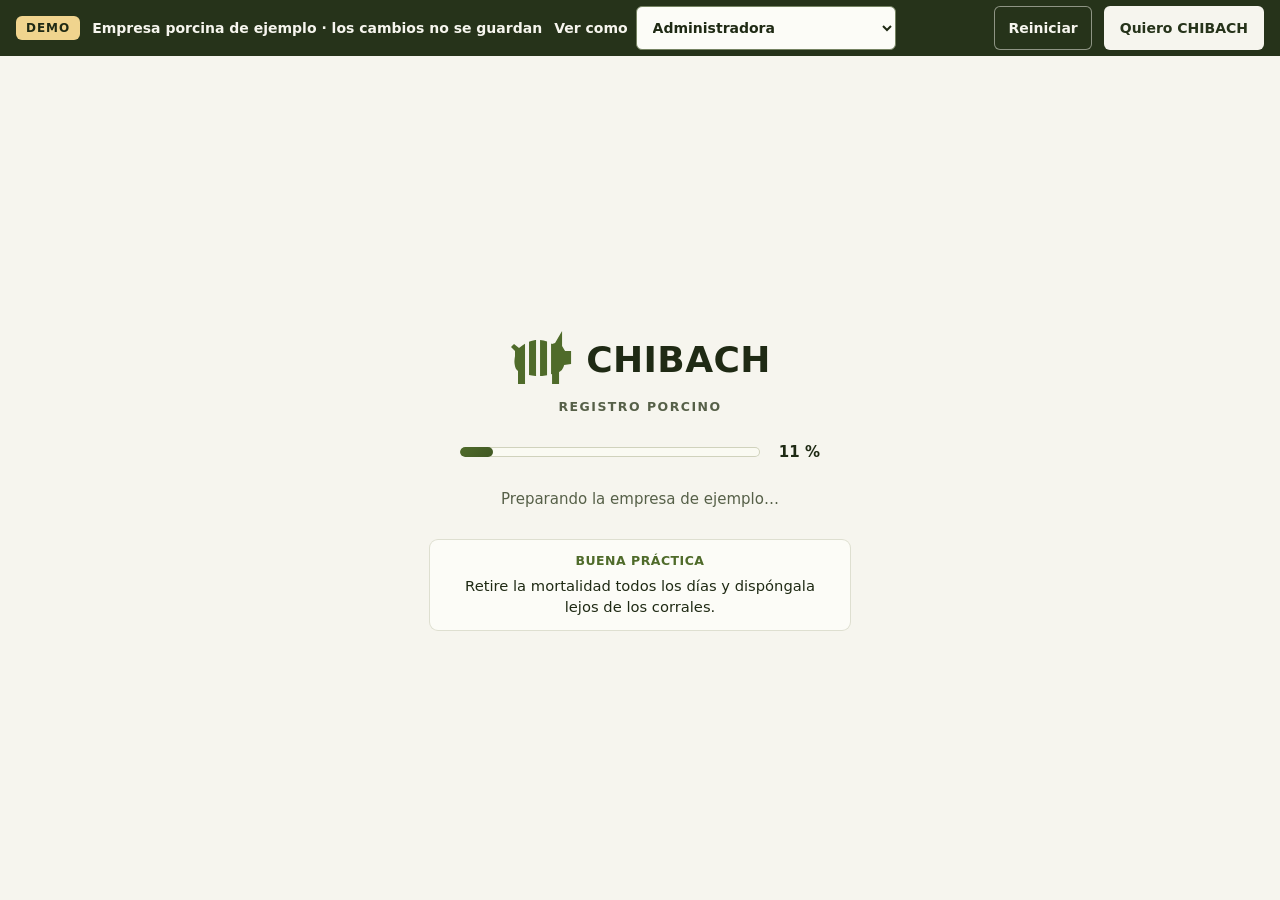
==== commit 9c2f88a1: "Add files via upload" ====
--- a/demo/index.html
+++ b/demo/index.html
@@ -6,21 +6,21 @@
     <meta name="viewport" content="width=device-width, initial-scale=1.0, viewport-fit=cover">
     <meta name="description" content="Demo interactiva de CHIBACH con una empresa porcina de ejemplo: registros diarios, pesajes, reproducción, sanidad y rastro.">
     <meta name="theme-color" content="#26331A">
-    <link rel="icon" href="../img/favicon.svg?v=202611211308" type="image/svg+xml">
+    <link rel="icon" href="../img/favicon.svg?v=202611211401" type="image/svg+xml">
     
     <meta http-equiv="Content-Security-Policy" content="default-src 'self'; script-src 'self'; style-src 'self' 'unsafe-inline' https://fonts.googleapis.com; font-src https://fonts.gstatic.com; img-src 'self' data: blob:; connect-src 'self'; worker-src 'self'; frame-src 'none'; object-src 'none'; base-uri 'self'; form-action 'none'">
     <meta name="robots" content="noindex">
-    <script src="../js/frame-guard.js?v=202611211308"></script>
+    <script src="../js/frame-guard.js?v=202611211401"></script>
     <meta name="referrer" content="no-referrer">
     <title>CHIBACH · Demo interactiva</title>
     <link rel="preconnect" href="https://fonts.googleapis.com">
     <link rel="preconnect" href="https://fonts.gstatic.com" crossorigin>
     <link href="https://fonts.googleapis.com/css2?family=Archivo:wght@600..800&family=DM+Mono:wght@400;500&family=Source+Sans+3:wght@400..800&display=swap" rel="stylesheet">
-    <link rel="stylesheet" href="css/styles.css?v=202611211308">
-    <link rel="stylesheet" href="css/demo.css?v=202611211308">
-    <script src="js/demo.js?v=202611211308" defer></script>
+    <link rel="stylesheet" href="css/styles.css?v=202611211401">
+    <link rel="stylesheet" href="css/demo.css?v=202611211401">
+    <script src="js/demo.js?v=202611211401" defer></script>
     
-    <script type="module" src="js/app.js?v=202611211308"></script>
+    <script type="module" src="js/app.js?v=202611211401"></script>
 </head>
 
 <body>
